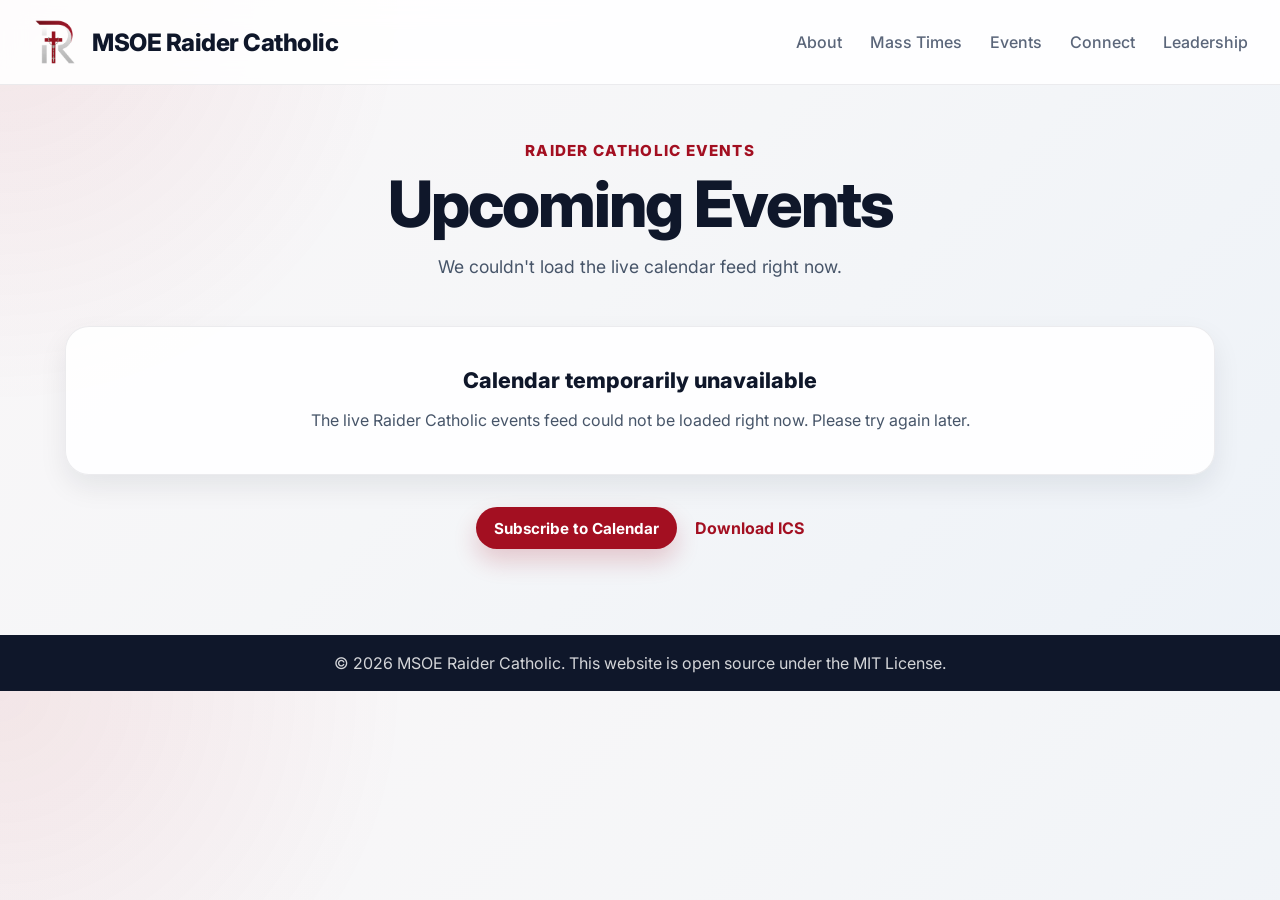
==== calendar.html @ ee0bc398 "Baseline before Holy Week update (2026-03-29)" ====
<!DOCTYPE html>
<html lang="en">
<head>
  <meta charset="UTF-8" />
  <meta name="viewport" content="width=device-width, initial-scale=1.0" />
  <title>Upcoming Events | MSOE Raider Catholic</title>
  <link rel="icon" type="image/png" sizes="32x32" href="assets/favicon-32.png">
  <link rel="icon" type="image/png" sizes="48x48" href="assets/favicon-48.png">
  <link rel="apple-touch-icon" sizes="180x180" href="assets/apple-touch-icon.png">
  <meta property="og:title" content="Upcoming Events | MSOE Raider Catholic">
  <meta property="og:description" content="See upcoming Raider Catholic events, meetings, and opportunities to get involved.">
  <meta property="og:type" content="website">
  <meta property="og:url" content="https://raidercatholic.com/calendar.html">
  <meta property="og:image" content="https://raidercatholic.com/assets/social-preview.png">
  <meta property="og:image:width" content="1200">
  <meta property="og:image:height" content="630">
  <link rel="preconnect" href="https://fonts.googleapis.com" />
  <link rel="preconnect" href="https://fonts.gstatic.com" crossorigin />
  <link
    href="https://fonts.googleapis.com/css2?family=Inter:wght@400;500;600;700;800&display=swap"
    rel="stylesheet"
  />
  <link rel="stylesheet" href="style.css?v=3" />
</head>
<body>
  <header class="site-header reveal">
    <div class="container nav-container">
      <a href="index.html" class="brand">
        <img src="assets/logo.png" alt="MSOE Raider Catholic logo" class="brand-logo" />
        <span class="brand-text">MSOE Raider Catholic</span>
      </a>

      <button
        class="menu-toggle"
        id="menuToggle"
        aria-label="Toggle navigation"
        aria-controls="siteNav"
        aria-expanded="false"
      >
        <span></span>
        <span></span>
        <span></span>
      </button>

      <nav class="site-nav" id="siteNav">
        <a href="index.html#about">About</a>
        <a href="index.html#mass-times">Mass Times</a>
        <a href="calendar.html">Events</a>
        <a href="index.html#connect">Connect</a>
        <a href="index.html#leadership">Leadership</a>
      </nav>
    </div>
  </header>

  <main>
    <section class="section calendar-top-section reveal">
      <div class="container">
        <div class="section-heading reveal">
          <p class="section-label">Raider Catholic Events</p>
          <h1 class="calendar-page-title">Upcoming Events</h1>
          <p class="section-subtitle" id="calendarStatus">
            Loading upcoming events...
          </p>
        </div>

        <div class="events-grid" id="eventsList"></div>

        <div class="calendar-actions reveal reveal-delay-1">
          <a
            class="button button-primary button-small"
            id="subscribeCalendarButton"
            href="webcal://outlook.office365.com/owa/calendar/3f27e5fcd8c54156a67a04e6c92a556d@msoe.edu/39fd891e541a4016a9fecf8ed36628826223923538709763827/calendar.ics"
          >
            Subscribe to Calendar
          </a>
          <a
            class="calendar-text-link"
            href="https://outlook.office365.com/owa/calendar/3f27e5fcd8c54156a67a04e6c92a556d@msoe.edu/39fd891e541a4016a9fecf8ed36628826223923538709763827/calendar.ics"
            target="_blank"
            rel="noopener noreferrer"
          >
            Download ICS
          </a>
        </div>
      </div>
    </section>
  </main>

  <footer class="site-footer reveal">
    <div class="container footer-content">
      <p>&copy; 2026 MSOE Raider Catholic. This website is open source under the MIT License.</p>
    </div>
  </footer>

  <script src="script.js?v=3"></script>
</body>
</html>
---- style.css ----
:root {
  --raider-red: #a30f21;
  --raider-red-dark: #7f0c1a;
  --raider-silver: #b9b9b9;
  --raider-silver-dark: #8f8f8f;
  --navy: #0f172a;
  --navy-soft: #475569;
  --bg-main: #f7f5f6;
  --bg-alt: #eef2f7;
  --white: #ffffff;
  --border: rgba(15, 23, 42, 0.08);
  --shadow: 0 18px 45px rgba(15, 23, 42, 0.12);
  --shadow-soft: 0 12px 28px rgba(15, 23, 42, 0.08);
  --radius-lg: 24px;
  --radius-md: 18px;
  --radius-sm: 12px;
  --max-width: 1150px;
  --header-height: 84px;
}

* {
  box-sizing: border-box;
}

html {
  scroll-behavior: smooth;
}

body {
  margin: 0;
  font-family: "Inter", Arial, Helvetica, sans-serif;
  color: var(--navy);
  background:
    radial-gradient(circle at top left, rgba(163, 15, 33, 0.08), transparent 28%),
    linear-gradient(135deg, #faf7f8 0%, #f5f6f8 45%, #edf2f8 100%);
}

img {
  display: block;
  max-width: 100%;
}

a {
  color: inherit;
  text-decoration: none;
}

button {
  font: inherit;
}

.container {
  width: min(92%, var(--max-width));
  margin: 0 auto;
}

.site-header {
  position: sticky;
  top: 0;
  z-index: 1000;
  background: rgba(255, 255, 255, 0.88);
  backdrop-filter: blur(12px);
  border-bottom: 1px solid var(--border);
}

.nav-container {
  width: 100%;
  max-width: none;
  min-height: var(--header-height);
  display: flex;
  align-items: center;
  justify-content: space-between;
  gap: 20px;
  padding: 0 32px;
  margin: 0;
}

.brand {
  display: flex;
  align-items: center;
  gap: 14px;
  flex-shrink: 0;
}

.brand-logo {
  width: 46px;
  height: 46px;
  object-fit: contain;
}

.brand-text {
  font-size: 1.5rem;
  font-weight: 800;
  letter-spacing: -0.02em;
  white-space: nowrap;
}

.site-nav {
  display: flex;
  align-items: center;
  gap: 28px;
  margin-left: auto;
}

.site-nav a {
  font-weight: 500;
  color: #5b667a;
  transition: color 0.22s ease;
}

.site-nav a:hover {
  color: var(--raider-red);
}

.menu-toggle {
  display: none;
  background: transparent;
  border: none;
  cursor: pointer;
  padding: 0;
  flex-direction: column;
  gap: 5px;
}

.menu-toggle span {
  width: 28px;
  height: 3px;
  background: var(--navy);
  border-radius: 999px;
}

.hero {
  position: relative;
  min-height: calc(100vh - var(--header-height));
  display: flex;
  align-items: center;
  justify-content: center;
  overflow: hidden;
}

.hero-overlay {
  position: absolute;
  inset: 0;
  background:
    radial-gradient(circle at 20% 30%, rgba(163, 15, 33, 0.12), transparent 22%),
    radial-gradient(circle at 80% 20%, rgba(185, 185, 185, 0.18), transparent 24%),
    linear-gradient(180deg, rgba(255, 255, 255, 0.2), rgba(255, 255, 255, 0));
  pointer-events: none;
  z-index: 1;
}

.hero-content {
  position: relative;
  text-align: center;
  padding: 120px 0 90px;
  z-index: 2;
}

.eyebrow {
  display: inline-block;
  margin: 0 0 18px;
  padding: 8px 14px;
  border-radius: 999px;
  background: rgba(163, 15, 33, 0.1);
  color: var(--raider-red);
  font-size: 0.95rem;
  font-weight: 700;
  letter-spacing: 0.04em;
  text-transform: uppercase;
}

.hero h1 {
  margin: 0;
  font-size: clamp(3rem, 7vw, 5.8rem);
  font-weight: 800;
  letter-spacing: -0.04em;
  line-height: 0.95;
}

.hero-subtitle {
  width: min(700px, 92%);
  margin: 22px auto 34px;
  font-size: clamp(1.1rem, 2vw, 1.45rem);
  line-height: 1.7;
  color: var(--navy-soft);
}

.hero-actions {
  display: flex;
  justify-content: center;
  gap: 16px;
  flex-wrap: wrap;
}

.button {
  display: inline-flex;
  align-items: center;
  justify-content: center;
  min-height: 52px;
  padding: 0 24px;
  border-radius: 999px;
  font-weight: 700;
  transition:
    transform 0.22s ease,
    background 0.22s ease,
    color 0.22s ease,
    box-shadow 0.22s ease,
    border-color 0.22s ease;
}

.button:hover {
  transform: translateY(-3px);
}

.button:active {
  transform: translateY(-1px);
}

.button-primary {
  background: var(--raider-red);
  color: var(--white);
  box-shadow: 0 12px 24px rgba(163, 15, 33, 0.2);
}

.button-primary:hover {
  background: var(--raider-red-dark);
  box-shadow: 0 18px 30px rgba(163, 15, 33, 0.24);
}

.button-secondary {
  background: rgba(255, 255, 255, 0.85);
  color: var(--navy);
  border: 1px solid rgba(15, 23, 42, 0.08);
}

.button-secondary:hover {
  background: var(--white);
  box-shadow: 0 14px 24px rgba(15, 23, 42, 0.1);
}

.button-inline {
  margin-top: 12px;
}

.scroll-indicator {
  margin-top: 32px;
  border: none;
  background: transparent;
  font-size: 2.8rem;
  color: var(--raider-red);
  cursor: pointer;
  animation: scrollCue 2.2s ease-in-out infinite;
  transition: color 0.22s ease, transform 0.22s ease;
}

.scroll-indicator:hover {
  color: var(--raider-red-dark);
}

.section {
  padding: 95px 0;
}

.section-heading {
  text-align: center;
  margin-bottom: 44px;
}

.section-label {
  margin: 0 0 12px;
  font-size: 0.95rem;
  font-weight: 800;
  letter-spacing: 0.08em;
  text-transform: uppercase;
  color: var(--raider-red);
}

.section-heading h2 {
  margin: 0;
  font-size: clamp(2rem, 4vw, 3.3rem);
  font-weight: 800;
  letter-spacing: -0.03em;
}

.section-subtitle {
  width: min(720px, 95%);
  margin: 16px auto 0;
  color: var(--navy-soft);
  font-size: 1.1rem;
  line-height: 1.7;
}

.about-grid {
  display: grid;
  grid-template-columns: repeat(3, minmax(0, 1fr));
  gap: 24px;
}

.info-card,
.leader-card,
.mass-card,
.contact-card,
.event-card {
  background: rgba(255, 255, 255, 0.88);
  border: 1px solid var(--border);
  border-radius: var(--radius-lg);
  box-shadow: var(--shadow-soft);
}

.info-card,
.leader-card {
  padding: 28px;
}

.info-card h3,
.leader-card h3,
.mass-card h3,
.contact-card h3,
.event-card h3 {
  margin: 0 0 14px;
  font-size: 1.35rem;
  font-weight: 800;
}

.info-card p,
.leader-card p,
.mass-card p,
.contact-card p,
.event-card p {
  margin: 0;
  color: var(--navy-soft);
  line-height: 1.7;
}

.mass-section {
  background: linear-gradient(180deg, rgba(255, 255, 255, 0.2), rgba(185, 185, 185, 0.08));
}

.mass-grid {
  display: grid;
  grid-template-columns: repeat(6, 1fr);
  gap: 24px;
}

.mass-card {
  padding: 30px;
}

.mass-card:nth-child(1),
.mass-card:nth-child(2),
.mass-card:nth-child(3) {
  grid-column: span 2;
}

.mass-card:nth-child(4) {
  grid-column: 2 / span 2;
}

.mass-card:nth-child(5) {
  grid-column: 4 / span 2;
}

.featured-mass-card {
  border: 1px solid rgba(163, 15, 33, 0.14);
  box-shadow: 0 20px 40px rgba(163, 15, 33, 0.08);
}

.mass-badge {
  display: inline-block;
  margin-bottom: 16px;
  padding: 8px 12px;
  border-radius: 999px;
  background: rgba(163, 15, 33, 0.1);
  color: var(--raider-red);
  font-size: 0.9rem;
  font-weight: 700;
}

.mass-location {
  display: flex;
  flex-wrap: wrap;
  align-items: center;
  gap: 10px 12px;
  margin: 0 0 18px;
}

.mass-location-subgroup {
  margin-top: -2px;
}

.mass-location-row {
  display: flex;
  align-items: center;
  gap: 8px;
  min-width: 0;
}

.mass-location-icon {
  flex-shrink: 0;
  font-size: 0.95rem;
}

.mass-address {
  color: var(--navy-soft);
  font-size: 0.98rem;
  line-height: 1.5;
}

.map-chip {
  display: inline-flex;
  align-items: center;
  justify-content: center;
  min-height: 34px;
  padding: 0 14px;
  border-radius: 999px;
  background: rgba(163, 15, 33, 0.08);
  color: var(--raider-red);
  font-size: 0.92rem;
  font-weight: 700;
  transition: background 0.22s ease, color 0.22s ease, transform 0.22s ease;
}

.map-chip:hover {
  background: rgba(163, 15, 33, 0.14);
  color: var(--raider-red-dark);
  transform: translateX(3px);
}

.mass-card h4 {
  margin: 18px 0 10px;
  font-size: 1rem;
  color: var(--navy);
}

.mass-list {
  margin: 0 0 20px;
  padding-left: 18px;
  color: var(--navy-soft);
  line-height: 1.9;
}

.card-grid {
  display: grid;
  grid-template-columns: repeat(2, minmax(0, 1fr));
  gap: 24px;
  margin-bottom: 30px;
}

.social-card {
  min-height: 220px;
  border-radius: var(--radius-lg);
  padding: 30px;
  display: flex;
  gap: 18px;
  color: var(--white);
  box-shadow: var(--shadow);
  transition: transform 0.22s ease, box-shadow 0.22s ease;
}

.social-card:hover {
  transform: translateY(-4px);
  box-shadow: 0 24px 44px rgba(15, 23, 42, 0.18);
}

.instagram-card {
  background: linear-gradient(135deg, #9f4cf2 0%, #cf49bc 48%, #ef4b7f 100%);
}

.discord-card {
  background: linear-gradient(135deg, #4a43f0 0%, #4268ff 100%);
}

.card-icon {
  width: 62px;
  height: 62px;
  flex-shrink: 0;
  display: grid;
  place-items: center;
  font-size: 1.7rem;
  border-radius: 50%;
  background: rgba(255, 255, 255, 0.18);
}

.card-text h3 {
  margin: 2px 0 6px;
  font-size: 1.8rem;
  font-weight: 800;
}

.card-handle {
  margin: 0 0 18px;
  color: rgba(255, 255, 255, 0.88);
}

.card-text p:last-child {
  margin: 0;
  line-height: 1.7;
}

.contact-card {
  text-align: center;
  padding: 34px 28px;
}

.contact-icon {
  font-size: 2rem;
  color: var(--raider-red);
  margin-bottom: 10px;
}

.leadership-grid {
  display: grid;
  grid-template-columns: repeat(6, 1fr);
  gap: 24px;
}

.leader-card {
  text-align: center;
}

.leader-card:nth-child(1),
.leader-card:nth-child(2),
.leader-card:nth-child(3) {
  grid-column: span 2;
}

.leader-card:nth-child(4) {
  grid-column: 2 / span 2;
}

.leader-card:nth-child(5) {
  grid-column: 4 / span 2;
}

/* Calendar page */
.calendar-top-section {
  padding-top: 56px;
  padding-bottom: 86px;
}

.calendar-page-title {
  margin: 0;
  font-size: clamp(2.4rem, 5vw, 4rem);
  font-weight: 800;
  letter-spacing: -0.03em;
  line-height: 1;
}

.events-grid {
  display: grid;
  gap: 24px;
  grid-template-columns: repeat(2, minmax(0, 1fr));
}

.event-card {
  padding: 28px;
}

.event-card-meta {
  display: grid;
  gap: 10px;
  margin-bottom: 16px;
}

.event-meta-row {
  display: flex;
  align-items: flex-start;
  gap: 10px;
  color: var(--navy-soft);
  font-size: 0.98rem;
  line-height: 1.6;
}

.event-meta-icon {
  flex-shrink: 0;
}

.event-description {
  margin-top: 14px;
  color: var(--navy-soft);
  white-space: pre-line;
}

.calendar-actions {
  display: flex;
  align-items: center;
  justify-content: center;
  gap: 18px;
  margin-top: 32px;
  flex-wrap: wrap;
}

.button-small {
  min-height: 42px;
  padding: 0 18px;
  font-size: 0.95rem;
}

.calendar-text-link {
  font-weight: 700;
  color: var(--raider-red);
  transition: color 0.22s ease, transform 0.22s ease;
}

.calendar-text-link:hover {
  color: var(--raider-red-dark);
  transform: translateX(3px);
}

.calendar-empty {
  grid-column: 1 / -1;
  text-align: center;
  padding: 40px 24px;
}

.site-footer {
  margin-top: 0;
  width: 100%;
}

.footer-content {
  width: 100%;
  max-width: none;
  background: var(--navy);
  text-align: center;
  color: rgba(255, 255, 255, 0.82);
  padding: 18px 16px;
  margin: 0;
}

.footer-content p {
  margin: 0;
}

/* Animations */
.reveal {
  opacity: 0;
  transform: translateY(24px);
  transition:
    opacity 0.65s ease,
    transform 0.65s ease;
  will-change: opacity, transform;
}

.reveal.is-visible {
  opacity: 1;
  transform: translateY(0);
}

.reveal-delay-1 {
  transition-delay: 0.06s;
}

.reveal-delay-2 {
  transition-delay: 0.12s;
}

.reveal-delay-3 {
  transition-delay: 0.18s;
}

@keyframes scrollCue {
  0%, 100% {
    transform: translateY(0);
    opacity: 0.75;
  }
  50% {
    transform: translateY(10px);
    opacity: 1;
  }
}

@media (prefers-reduced-motion: reduce) {
  html {
    scroll-behavior: auto;
  }

  .reveal,
  .reveal.is-visible,
  .social-card,
  .button,
  .scroll-indicator,
  .site-nav,
  .map-chip,
  .calendar-text-link {
    transition: none !important;
    transform: none !important;
    opacity: 1 !important;
    animation: none !important;
  }
}

@media (max-width: 1100px) {
  .mass-grid {
    grid-template-columns: repeat(2, minmax(0, 1fr));
  }

  .mass-card:nth-child(1),
  .mass-card:nth-child(2),
  .mass-card:nth-child(3),
  .mass-card:nth-child(4),
  .mass-card:nth-child(5) {
    grid-column: auto;
  }

  .mass-card:last-child {
    grid-column: 1 / -1;
    max-width: 420px;
    justify-self: center;
  }

  .leadership-grid {
    grid-template-columns: repeat(2, minmax(0, 1fr));
  }

  .leader-card:nth-child(1),
  .leader-card:nth-child(2),
  .leader-card:nth-child(3),
  .leader-card:nth-child(4),
  .leader-card:nth-child(5) {
    grid-column: auto;
  }

  .leader-card:last-child {
    grid-column: 1 / -1;
    max-width: 420px;
    justify-self: center;
  }
}

@media (max-width: 980px) {
  .about-grid,
  .card-grid,
  .events-grid {
    grid-template-columns: 1fr;
  }

  .brand-text {
    font-size: 1.2rem;
  }

  .nav-container {
    padding: 0 24px;
  }
}

@media (max-width: 760px) {
  .menu-toggle {
    display: flex;
  }

  .nav-container {
    padding: 0 20px;
  }

  .site-nav {
    position: absolute;
    top: var(--header-height);
    right: 20px;
    width: min(260px, 92vw);
    background: rgba(255, 255, 255, 0.97);
    border: 1px solid var(--border);
    border-radius: 18px;
    box-shadow: var(--shadow-soft);
    padding: 16px;
    flex-direction: column;
    align-items: flex-start;
    gap: 14px;
    opacity: 0;
    pointer-events: none;
    transform: translateY(-14px);
    transition: opacity 0.24s ease, transform 0.24s ease;
    margin-left: 0;
  }

  .site-nav.open {
    opacity: 1;
    pointer-events: auto;
    transform: translateY(0);
  }

  .hero-content {
    padding: 100px 0 70px;
  }

  .brand-text {
    max-width: 210px;
    line-height: 1.2;
    white-space: normal;
  }

  .mass-grid,
  .leadership-grid {
    grid-template-columns: 1fr;
  }

  .mass-card:nth-child(1),
  .mass-card:nth-child(2),
  .mass-card:nth-child(3),
  .mass-card:nth-child(4),
  .mass-card:nth-child(5) {
    grid-column: auto;
  }

  .mass-card:last-child {
    grid-column: auto;
    max-width: none;
    justify-self: stretch;
  }

  .leader-card:last-child {
    grid-column: auto;
    max-width: none;
    justify-self: stretch;
  }
}

@media (max-width: 560px) {
  :root {
    --header-height: 76px;
  }

  .nav-container {
    padding: 0 16px;
  }

  .brand-logo {
    width: 40px;
    height: 40px;
  }

  .hero h1 {
    line-height: 1.02;
  }

  .hero-actions {
    flex-direction: column;
    align-items: stretch;
  }

  .button {
    width: 100%;
  }

  .social-card {
    flex-direction: column;
    min-height: auto;
  }

  .mass-location {
    flex-direction: column;
    align-items: flex-start;
  }

  .section {
    padding: 76px 0;
  }

  .info-card,
  .leader-card,
  .mass-card,
  .contact-card,
  .event-card {
    padding: 24px;
  }

  .calendar-actions {
    flex-direction: column;
    align-items: stretch;
  }

  .calendar-text-link {
    text-align: center;
  }
}
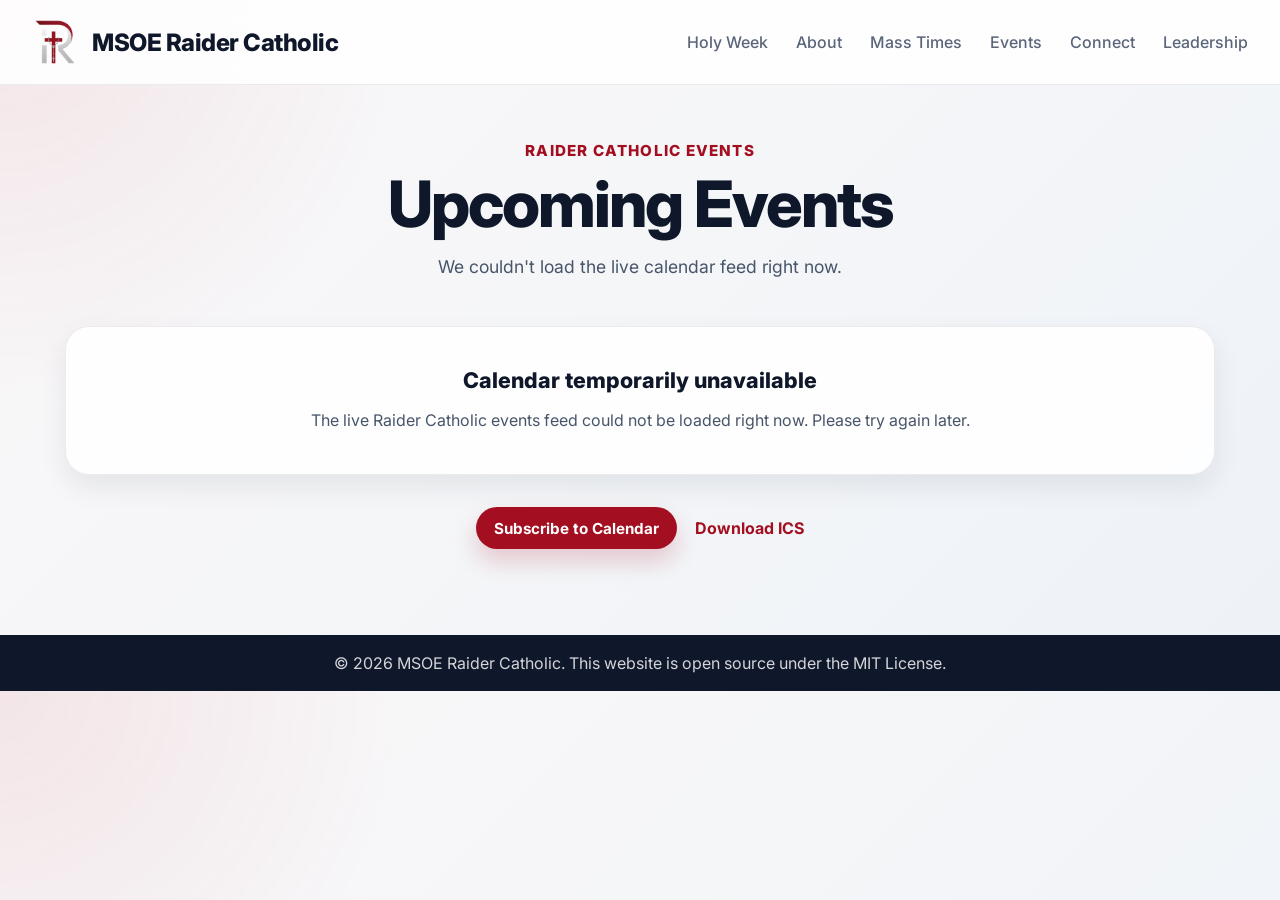
==== commit 2fb961c9: "Add Holy Week 2026 homepage theme and schedule" ====
--- a/calendar.html
+++ b/calendar.html
@@ -43,6 +43,7 @@
       </button>
 
       <nav class="site-nav" id="siteNav">
+        <a href="index.html#holy-week-schedule">Holy Week</a>
         <a href="index.html#about">About</a>
         <a href="index.html#mass-times">Mass Times</a>
         <a href="calendar.html">Events</a>
--- a/style.css
+++ b/style.css
@@ -35,6 +35,12 @@
     linear-gradient(135deg, #faf7f8 0%, #f5f6f8 45%, #edf2f8 100%);
 }
 
+body.holy-week-home {
+  background:
+    radial-gradient(circle at top left, rgba(120, 24, 34, 0.16), transparent 24%),
+    linear-gradient(180deg, #f7ede0 0%, #f8f4ee 28%, #f7f5f6 58%, #eef2f7 100%);
+}
+
 img {
   display: block;
   max-width: 100%;
@@ -61,6 +67,11 @@
   background: rgba(255, 255, 255, 0.88);
   backdrop-filter: blur(12px);
   border-bottom: 1px solid var(--border);
+}
+
+.holy-week-home .site-header {
+  background: rgba(251, 246, 240, 0.9);
+  border-bottom: 1px solid rgba(84, 44, 31, 0.12);
 }
 
 .nav-container {
@@ -138,6 +149,14 @@
   overflow: hidden;
 }
 
+.holy-week-home .hero {
+  color: #fff7ef;
+  background:
+    radial-gradient(circle at 16% 22%, rgba(255, 217, 144, 0.22), transparent 18%),
+    radial-gradient(circle at 82% 18%, rgba(255, 194, 92, 0.16), transparent 18%),
+    linear-gradient(135deg, #180d12 0%, #43131b 34%, #7a1f24 70%, #9f5c1d 100%);
+}
+
 .hero-overlay {
   position: absolute;
   inset: 0;
@@ -149,11 +168,29 @@
   z-index: 1;
 }
 
+.holy-week-home .hero-overlay {
+  background:
+    linear-gradient(90deg, rgba(15, 8, 8, 0.58), rgba(15, 8, 8, 0.18)),
+    linear-gradient(180deg, rgba(255, 255, 255, 0.04), rgba(0, 0, 0, 0.24));
+}
+
 .hero-content {
   position: relative;
   text-align: center;
   padding: 120px 0 90px;
   z-index: 2;
+}
+
+.holy-week-hero-layout {
+  display: grid;
+  grid-template-columns: minmax(0, 1.2fr) minmax(320px, 0.8fr);
+  align-items: center;
+  gap: 42px;
+}
+
+.holy-week-hero-copy {
+  max-width: 660px;
+  text-align: left;
 }
 
 .eyebrow {
@@ -169,6 +206,12 @@
   text-transform: uppercase;
 }
 
+.holy-week-home .eyebrow {
+  background: rgba(255, 223, 166, 0.12);
+  color: #ffd790;
+  border: 1px solid rgba(255, 223, 166, 0.18);
+}
+
 .hero h1 {
   margin: 0;
   font-size: clamp(3rem, 7vw, 5.8rem);
@@ -177,6 +220,11 @@
   line-height: 0.95;
 }
 
+.holy-week-home .hero h1 {
+  max-width: 10ch;
+  font-size: clamp(3.2rem, 7vw, 6.1rem);
+}
+
 .hero-subtitle {
   width: min(700px, 92%);
   margin: 22px auto 34px;
@@ -185,11 +233,51 @@
   color: var(--navy-soft);
 }
 
+.holy-week-home .hero-subtitle {
+  width: min(680px, 100%);
+  margin: 22px 0 28px;
+  color: rgba(255, 245, 234, 0.86);
+}
+
+.hero-meta {
+  display: flex;
+  flex-wrap: wrap;
+  gap: 10px 18px;
+  margin-bottom: 30px;
+}
+
+.hero-meta-chip {
+  display: inline-flex;
+  align-items: center;
+  gap: 18px;
+  color: rgba(255, 245, 234, 0.82);
+  font-size: 0.85rem;
+  font-weight: 700;
+  letter-spacing: 0.1em;
+  text-transform: uppercase;
+}
+
+.hero-meta-chip::after {
+  content: "";
+  width: 5px;
+  height: 5px;
+  border-radius: 50%;
+  background: rgba(255, 223, 166, 0.46);
+}
+
+.hero-meta-chip:last-child::after {
+  display: none;
+}
+
 .hero-actions {
   display: flex;
   justify-content: center;
   gap: 16px;
   flex-wrap: wrap;
+}
+
+.holy-week-hero-copy .hero-actions {
+  justify-content: flex-start;
 }
 
 .button {
@@ -222,9 +310,20 @@
   box-shadow: 0 12px 24px rgba(163, 15, 33, 0.2);
 }
 
+.holy-week-home .button-primary {
+  background: linear-gradient(135deg, #f4c86a 0%, #ffd889 100%);
+  color: #26150f;
+  box-shadow: 0 16px 34px rgba(0, 0, 0, 0.22);
+}
+
 .button-primary:hover {
   background: var(--raider-red-dark);
   box-shadow: 0 18px 30px rgba(163, 15, 33, 0.24);
+}
+
+.holy-week-home .button-primary:hover {
+  background: linear-gradient(135deg, #f8d589 0%, #ffe3a8 100%);
+  box-shadow: 0 18px 30px rgba(0, 0, 0, 0.24);
 }
 
 .button-secondary {
@@ -233,9 +332,20 @@
   border: 1px solid rgba(15, 23, 42, 0.08);
 }
 
+.holy-week-home .button-secondary {
+  background: rgba(255, 249, 242, 0.08);
+  color: #fff7ef;
+  border-color: rgba(255, 244, 228, 0.18);
+}
+
 .button-secondary:hover {
   background: var(--white);
   box-shadow: 0 14px 24px rgba(15, 23, 42, 0.1);
+}
+
+.holy-week-home .button-secondary:hover {
+  background: rgba(255, 249, 242, 0.16);
+  box-shadow: 0 14px 24px rgba(0, 0, 0, 0.18);
 }
 
 .button-inline {
@@ -253,12 +363,30 @@
   transition: color 0.22s ease, transform 0.22s ease;
 }
 
+.holy-week-home .scroll-indicator {
+  justify-self: start;
+  margin-top: 8px;
+  color: #ffd790;
+}
+
 .scroll-indicator:hover {
   color: var(--raider-red-dark);
 }
 
+.holy-week-home .scroll-indicator:hover {
+  color: #ffe4af;
+}
+
 .section {
   padding: 95px 0;
+}
+
+#holy-week-schedule,
+#about,
+#mass-times,
+#connect,
+#leadership {
+  scroll-margin-top: calc(var(--header-height) + 24px);
 }
 
 .section-heading {
@@ -288,6 +416,243 @@
   color: var(--navy-soft);
   font-size: 1.1rem;
   line-height: 1.7;
+}
+
+.holy-week-hero-panel {
+  padding: 32px;
+  border-radius: 32px;
+  background: linear-gradient(180deg, rgba(255, 250, 244, 0.14), rgba(255, 250, 244, 0.05));
+  border: 1px solid rgba(255, 232, 190, 0.18);
+  box-shadow: 0 28px 60px rgba(0, 0, 0, 0.24);
+  backdrop-filter: blur(16px);
+  text-align: left;
+}
+
+.holy-week-panel-label,
+.holy-week-intro-label {
+  margin: 0 0 10px;
+  font-size: 0.82rem;
+  font-weight: 800;
+  letter-spacing: 0.12em;
+  text-transform: uppercase;
+}
+
+.holy-week-panel-label {
+  color: #ffd790;
+}
+
+.holy-week-hero-panel h2 {
+  margin: 0 0 18px;
+  font-size: 1.8rem;
+  font-weight: 800;
+}
+
+.holy-week-hero-list {
+  list-style: none;
+  margin: 0;
+  padding: 0;
+}
+
+.holy-week-hero-list li {
+  display: flex;
+  justify-content: space-between;
+  gap: 20px;
+  padding: 12px 0;
+}
+
+.holy-week-hero-list li + li {
+  border-top: 1px solid rgba(255, 235, 198, 0.14);
+}
+
+.holy-week-hero-list span {
+  color: rgba(255, 245, 234, 0.76);
+  font-weight: 700;
+}
+
+.holy-week-hero-list strong {
+  max-width: 260px;
+  color: #fffdf9;
+  text-align: right;
+}
+
+.holy-week-panel-note {
+  margin: 18px 0 0;
+  color: rgba(255, 241, 223, 0.88);
+  line-height: 1.7;
+}
+
+.holy-week-section {
+  background: linear-gradient(180deg, rgba(248, 235, 218, 0.84), rgba(255, 255, 255, 0.96));
+}
+
+.holy-week-layout {
+  display: grid;
+  grid-template-columns: minmax(0, 320px) minmax(0, 1fr);
+  gap: 24px;
+  align-items: start;
+}
+
+.holy-week-intro-card {
+  position: sticky;
+  top: calc(var(--header-height) + 24px);
+  padding: 28px;
+  border-radius: var(--radius-lg);
+  background: linear-gradient(180deg, #42131b 0%, #6e1f28 100%);
+  box-shadow: var(--shadow);
+  color: #fff7ef;
+}
+
+.holy-week-intro-label {
+  color: #f4c86a;
+}
+
+.holy-week-intro-card h3 {
+  margin: 0 0 14px;
+  font-size: 1.7rem;
+}
+
+.holy-week-intro-card p {
+  margin: 0;
+  color: rgba(255, 242, 227, 0.84);
+  line-height: 1.7;
+}
+
+.holy-week-note-list {
+  margin: 18px 0 0;
+  padding-left: 18px;
+  color: rgba(255, 242, 227, 0.9);
+  line-height: 1.9;
+}
+
+.holy-week-day-grid {
+  display: grid;
+  grid-template-columns: repeat(2, minmax(0, 1fr));
+  gap: 24px;
+}
+
+.holy-week-day-card {
+  padding: 28px;
+  border-radius: 28px;
+  background: rgba(255, 255, 255, 0.92);
+  border: 1px solid rgba(84, 44, 31, 0.1);
+  box-shadow: var(--shadow-soft);
+}
+
+.holy-week-day-card-wide {
+  grid-column: 1 / -1;
+}
+
+.holy-week-triduum {
+  background: linear-gradient(180deg, rgba(95, 23, 31, 0.98), rgba(50, 13, 18, 0.98));
+  border-color: rgba(255, 223, 173, 0.16);
+  box-shadow: 0 24px 56px rgba(70, 15, 19, 0.3);
+  color: #fff7ef;
+}
+
+.holy-week-easter {
+  background: linear-gradient(135deg, rgba(255, 248, 231, 0.98), rgba(255, 235, 188, 0.94));
+  border-color: rgba(181, 134, 41, 0.22);
+}
+
+.holy-week-day-top {
+  display: flex;
+  justify-content: space-between;
+  align-items: flex-start;
+  gap: 12px;
+  margin-bottom: 16px;
+}
+
+.holy-week-day-date {
+  margin: 0;
+  color: var(--raider-red);
+  font-size: 0.82rem;
+  font-weight: 800;
+  letter-spacing: 0.12em;
+  text-transform: uppercase;
+}
+
+.holy-week-triduum .holy-week-day-date {
+  color: #ffd790;
+}
+
+.holy-week-day-tag {
+  display: inline-flex;
+  align-items: center;
+  min-height: 34px;
+  padding: 0 12px;
+  border-radius: 999px;
+  background: rgba(163, 15, 33, 0.08);
+  color: var(--raider-red);
+  font-size: 0.86rem;
+  font-weight: 700;
+}
+
+.holy-week-triduum .holy-week-day-tag {
+  background: rgba(255, 223, 173, 0.12);
+  color: #fff1d6;
+}
+
+.holy-week-easter .holy-week-day-tag {
+  background: rgba(181, 134, 41, 0.12);
+  color: #8b5d12;
+}
+
+.holy-week-day-card h3 {
+  margin: 0 0 20px;
+  font-size: 1.65rem;
+  font-weight: 800;
+}
+
+.holy-week-entry + .holy-week-entry {
+  margin-top: 18px;
+  padding-top: 18px;
+  border-top: 1px solid rgba(15, 23, 42, 0.08);
+}
+
+.holy-week-triduum .holy-week-entry + .holy-week-entry {
+  border-top-color: rgba(255, 239, 220, 0.16);
+}
+
+.holy-week-entry h4 {
+  margin: 0 0 10px;
+  font-size: 1rem;
+  color: var(--navy);
+}
+
+.holy-week-triduum .holy-week-entry h4 {
+  color: #fff8f0;
+}
+
+.holy-week-service-list {
+  list-style: none;
+  margin: 0;
+  padding: 0;
+  display: grid;
+  gap: 10px;
+}
+
+.holy-week-service-list li {
+  display: flex;
+  justify-content: space-between;
+  gap: 16px;
+  align-items: baseline;
+}
+
+.holy-week-service-list span {
+  color: var(--navy-soft);
+}
+
+.holy-week-service-list strong {
+  color: var(--navy);
+  text-align: right;
+}
+
+.holy-week-triduum .holy-week-service-list span {
+  color: rgba(255, 242, 227, 0.84);
+}
+
+.holy-week-triduum .holy-week-service-list strong {
+  color: #fffdf9;
 }
 
 .about-grid {
@@ -729,10 +1094,44 @@
 }
 
 @media (max-width: 980px) {
+  .holy-week-hero-layout,
+  .holy-week-layout,
+  .holy-week-day-grid,
   .about-grid,
   .card-grid,
   .events-grid {
     grid-template-columns: 1fr;
+  }
+
+  .holy-week-hero-copy,
+  .holy-week-hero-panel {
+    text-align: center;
+  }
+
+  .holy-week-home .hero h1 {
+    max-width: none;
+  }
+
+  .holy-week-home .hero-subtitle {
+    margin-left: auto;
+    margin-right: auto;
+  }
+
+  .hero-meta,
+  .holy-week-hero-copy .hero-actions {
+    justify-content: center;
+  }
+
+  .holy-week-home .scroll-indicator {
+    justify-self: center;
+  }
+
+  .holy-week-intro-card {
+    position: static;
+  }
+
+  .holy-week-day-card-wide {
+    grid-column: auto;
   }
 
   .brand-text {
@@ -783,6 +1182,10 @@
     padding: 100px 0 70px;
   }
 
+  .holy-week-hero-layout {
+    gap: 28px;
+  }
+
   .brand-text {
     max-width: 210px;
     line-height: 1.2;
@@ -838,8 +1241,40 @@
     align-items: stretch;
   }
 
+  .hero-meta {
+    justify-content: center;
+    gap: 8px 14px;
+  }
+
+  .hero-meta-chip {
+    gap: 14px;
+  }
+
   .button {
     width: 100%;
+  }
+
+  .holy-week-hero-panel,
+  .holy-week-intro-card,
+  .holy-week-day-card {
+    padding: 24px;
+  }
+
+  .holy-week-hero-list li,
+  .holy-week-service-list li {
+    flex-direction: column;
+    align-items: flex-start;
+  }
+
+  .holy-week-hero-list strong,
+  .holy-week-service-list strong {
+    max-width: none;
+    text-align: left;
+  }
+
+  .holy-week-day-top {
+    flex-direction: column;
+    align-items: flex-start;
   }
 
   .social-card {
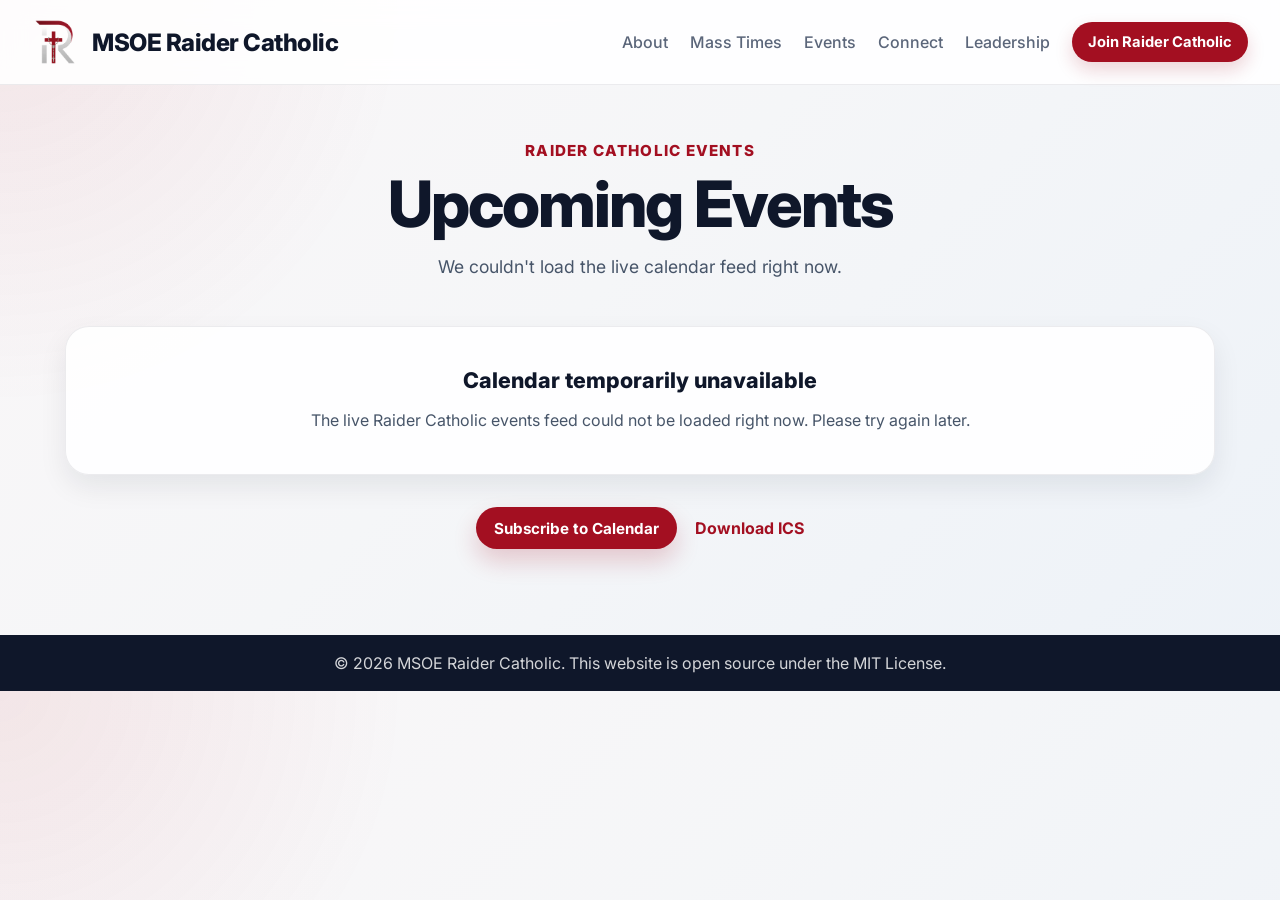
==== commit 2757f929: "Add school year signup invitation" ====
--- a/calendar.html
+++ b/calendar.html
@@ -20,7 +20,7 @@
     href="https://fonts.googleapis.com/css2?family=Inter:wght@400;500;600;700;800&display=swap"
     rel="stylesheet"
   />
-  <link rel="stylesheet" href="style.css?v=3" />
+  <link rel="stylesheet" href="style.css?v=4" />
 </head>
 <body>
   <header class="site-header reveal">
@@ -43,12 +43,19 @@
       </button>
 
       <nav class="site-nav" id="siteNav">
-        <a href="index.html#holy-week-schedule">Holy Week</a>
         <a href="index.html#about">About</a>
         <a href="index.html#mass-times">Mass Times</a>
         <a href="calendar.html">Events</a>
         <a href="index.html#connect">Connect</a>
         <a href="index.html#leadership">Leadership</a>
+        <a
+          class="nav-signup-link"
+          href="https://docs.google.com/forms/d/e/1FAIpQLSfFIb83_XCL5WrTyKHX35n0NBtv4AnkqXI6pswNWS89kE7G2A/viewform?usp=header"
+          target="_blank"
+          rel="noopener noreferrer"
+        >
+          Join Raider Catholic
+        </a>
       </nav>
     </div>
   </header>
@@ -93,6 +100,6 @@
     </div>
   </footer>
 
-  <script src="script.js?v=3"></script>
+  <script src="script.js?v=4"></script>
 </body>
 </html>
--- a/style.css
+++ b/style.css
@@ -35,12 +35,6 @@
     linear-gradient(135deg, #faf7f8 0%, #f5f6f8 45%, #edf2f8 100%);
 }
 
-body.holy-week-home {
-  background:
-    radial-gradient(circle at top left, rgba(120, 24, 34, 0.16), transparent 24%),
-    linear-gradient(180deg, #f7ede0 0%, #f8f4ee 28%, #f7f5f6 58%, #eef2f7 100%);
-}
-
 img {
   display: block;
   max-width: 100%;
@@ -67,11 +61,6 @@
   background: rgba(255, 255, 255, 0.88);
   backdrop-filter: blur(12px);
   border-bottom: 1px solid var(--border);
-}
-
-.holy-week-home .site-header {
-  background: rgba(251, 246, 240, 0.9);
-  border-bottom: 1px solid rgba(84, 44, 31, 0.12);
 }
 
 .nav-container {
@@ -109,7 +98,7 @@
 .site-nav {
   display: flex;
   align-items: center;
-  gap: 28px;
+  gap: 22px;
   margin-left: auto;
 }
 
@@ -121,6 +110,27 @@
 
 .site-nav a:hover {
   color: var(--raider-red);
+}
+
+.site-nav .nav-signup-link {
+  display: inline-flex;
+  align-items: center;
+  min-height: 40px;
+  padding: 0 16px;
+  border-radius: 999px;
+  background: var(--raider-red);
+  color: var(--white);
+  font-size: 0.92rem;
+  font-weight: 700;
+  box-shadow: 0 8px 18px rgba(163, 15, 33, 0.18);
+  transition: background 0.22s ease, transform 0.22s ease, box-shadow 0.22s ease;
+}
+
+.site-nav .nav-signup-link:hover {
+  background: var(--raider-red-dark);
+  color: var(--white);
+  transform: translateY(-2px);
+  box-shadow: 0 12px 22px rgba(163, 15, 33, 0.24);
 }
 
 .menu-toggle {
@@ -149,12 +159,37 @@
   overflow: hidden;
 }
 
-.holy-week-home .hero {
-  color: #fff7ef;
+.welcome-hero {
   background:
-    radial-gradient(circle at 16% 22%, rgba(255, 217, 144, 0.22), transparent 18%),
-    radial-gradient(circle at 82% 18%, rgba(255, 194, 92, 0.16), transparent 18%),
-    linear-gradient(135deg, #180d12 0%, #43131b 34%, #7a1f24 70%, #9f5c1d 100%);
+    linear-gradient(115deg, rgba(255, 255, 255, 0.96) 0%, rgba(252, 247, 248, 0.9) 51%, rgba(237, 228, 232, 0.84) 100%),
+    radial-gradient(circle at 78% 22%, rgba(163, 15, 33, 0.22), transparent 30%);
+}
+
+.welcome-hero::before,
+.welcome-hero::after {
+  content: "";
+  position: absolute;
+  border-radius: 50%;
+  pointer-events: none;
+}
+
+.welcome-hero::before {
+  width: 460px;
+  height: 460px;
+  top: -280px;
+  right: 8%;
+  border: 1px solid rgba(163, 15, 33, 0.14);
+  box-shadow:
+    0 0 0 70px rgba(163, 15, 33, 0.025),
+    0 0 0 140px rgba(163, 15, 33, 0.018);
+}
+
+.welcome-hero::after {
+  width: 180px;
+  height: 180px;
+  left: -110px;
+  bottom: 8%;
+  background: rgba(163, 15, 33, 0.06);
 }
 
 .hero-overlay {
@@ -168,12 +203,6 @@
   z-index: 1;
 }
 
-.holy-week-home .hero-overlay {
-  background:
-    linear-gradient(90deg, rgba(15, 8, 8, 0.58), rgba(15, 8, 8, 0.18)),
-    linear-gradient(180deg, rgba(255, 255, 255, 0.04), rgba(0, 0, 0, 0.24));
-}
-
 .hero-content {
   position: relative;
   text-align: center;
@@ -181,16 +210,164 @@
   z-index: 2;
 }
 
-.holy-week-hero-layout {
+.welcome-hero-layout {
   display: grid;
-  grid-template-columns: minmax(0, 1.2fr) minmax(320px, 0.8fr);
+  grid-template-columns: minmax(0, 1.12fr) minmax(340px, 0.88fr);
   align-items: center;
-  gap: 42px;
-}
-
-.holy-week-hero-copy {
-  max-width: 660px;
+  gap: clamp(42px, 6vw, 84px);
+  padding-top: 72px;
+  padding-bottom: 44px;
   text-align: left;
+}
+
+.welcome-hero-copy {
+  max-width: 680px;
+}
+
+.welcome-hero .eyebrow {
+  position: relative;
+  padding-left: 38px;
+  background: transparent;
+}
+
+.welcome-hero .eyebrow::before {
+  content: "";
+  position: absolute;
+  left: 14px;
+  top: 50%;
+  width: 14px;
+  height: 2px;
+  background: var(--raider-red);
+  transform: translateY(-50%);
+}
+
+.welcome-hero h1 {
+  max-width: 760px;
+  font-size: clamp(3.3rem, 6.7vw, 6rem);
+  line-height: 0.96;
+}
+
+.welcome-hero .hero-subtitle {
+  width: min(650px, 100%);
+  margin: 24px 0 32px;
+}
+
+.welcome-hero .hero-actions {
+  justify-content: flex-start;
+}
+
+.signup-button {
+  gap: 12px;
+  min-height: 58px;
+  padding: 0 28px;
+}
+
+.signup-button span {
+  font-size: 1.3rem;
+  line-height: 1;
+  transition: transform 0.22s ease;
+}
+
+.signup-button:hover span {
+  transform: translateX(4px);
+}
+
+.signup-form-note {
+  margin: 18px 0 0;
+  color: var(--navy-soft);
+  font-size: 0.92rem;
+}
+
+.signup-invitation-card {
+  position: relative;
+  overflow: hidden;
+  padding: clamp(28px, 4vw, 42px);
+  border: 1px solid rgba(255, 255, 255, 0.12);
+  border-radius: 34px 10px 34px 34px;
+  background:
+    radial-gradient(circle at 100% 0%, rgba(255, 255, 255, 0.12), transparent 30%),
+    linear-gradient(145deg, #2a0d14 0%, #78111f 64%, #a30f21 100%);
+  color: var(--white);
+  box-shadow: 0 30px 70px rgba(74, 10, 20, 0.28);
+}
+
+.signup-invitation-card::after {
+  content: "";
+  position: absolute;
+  top: -46px;
+  right: -46px;
+  width: 128px;
+  height: 128px;
+  border: 1px solid rgba(255, 255, 255, 0.18);
+  border-radius: 50%;
+}
+
+.signup-card-kicker {
+  margin: 0 0 12px;
+  color: #f5c4cb;
+  font-size: 0.82rem;
+  font-weight: 800;
+  letter-spacing: 0.12em;
+  text-transform: uppercase;
+}
+
+.signup-invitation-card h2 {
+  margin: 0;
+  max-width: 420px;
+  font-size: clamp(1.9rem, 3vw, 2.7rem);
+  line-height: 1.06;
+  letter-spacing: -0.035em;
+}
+
+.signup-invitation-card > p:not(.signup-card-kicker):not(.signup-card-welcome) {
+  margin: 16px 0 0;
+  color: rgba(255, 255, 255, 0.78);
+  line-height: 1.7;
+}
+
+.signup-benefit-list {
+  display: grid;
+  gap: 0;
+  margin: 28px 0 0;
+  padding: 0;
+  list-style: none;
+}
+
+.signup-benefit-list li {
+  display: grid;
+  grid-template-columns: 38px 1fr;
+  gap: 14px;
+  align-items: start;
+  padding: 16px 0;
+  border-top: 1px solid rgba(255, 255, 255, 0.14);
+  color: rgba(255, 255, 255, 0.82);
+  line-height: 1.55;
+}
+
+.signup-benefit-list strong {
+  color: var(--white);
+}
+
+.signup-benefit-number {
+  color: #f5c4cb;
+  font-size: 0.78rem;
+  font-weight: 800;
+  letter-spacing: 0.08em;
+}
+
+.signup-card-welcome {
+  margin: 18px 0 0;
+  padding-top: 18px;
+  border-top: 1px solid rgba(255, 255, 255, 0.14);
+  color: var(--white);
+  font-weight: 700;
+  line-height: 1.55;
+}
+
+.welcome-hero .scroll-indicator {
+  grid-column: 1 / -1;
+  justify-self: center;
+  margin-top: 0;
 }
 
 .eyebrow {
@@ -206,12 +383,6 @@
   text-transform: uppercase;
 }
 
-.holy-week-home .eyebrow {
-  background: rgba(255, 223, 166, 0.12);
-  color: #ffd790;
-  border: 1px solid rgba(255, 223, 166, 0.18);
-}
-
 .hero h1 {
   margin: 0;
   font-size: clamp(3rem, 7vw, 5.8rem);
@@ -220,11 +391,6 @@
   line-height: 0.95;
 }
 
-.holy-week-home .hero h1 {
-  max-width: 10ch;
-  font-size: clamp(3.2rem, 7vw, 6.1rem);
-}
-
 .hero-subtitle {
   width: min(700px, 92%);
   margin: 22px auto 34px;
@@ -233,51 +399,11 @@
   color: var(--navy-soft);
 }
 
-.holy-week-home .hero-subtitle {
-  width: min(680px, 100%);
-  margin: 22px 0 28px;
-  color: rgba(255, 245, 234, 0.86);
-}
-
-.hero-meta {
-  display: flex;
-  flex-wrap: wrap;
-  gap: 10px 18px;
-  margin-bottom: 30px;
-}
-
-.hero-meta-chip {
-  display: inline-flex;
-  align-items: center;
-  gap: 18px;
-  color: rgba(255, 245, 234, 0.82);
-  font-size: 0.85rem;
-  font-weight: 700;
-  letter-spacing: 0.1em;
-  text-transform: uppercase;
-}
-
-.hero-meta-chip::after {
-  content: "";
-  width: 5px;
-  height: 5px;
-  border-radius: 50%;
-  background: rgba(255, 223, 166, 0.46);
-}
-
-.hero-meta-chip:last-child::after {
-  display: none;
-}
-
 .hero-actions {
   display: flex;
   justify-content: center;
   gap: 16px;
   flex-wrap: wrap;
-}
-
-.holy-week-hero-copy .hero-actions {
-  justify-content: flex-start;
 }
 
 .button {
@@ -310,20 +436,9 @@
   box-shadow: 0 12px 24px rgba(163, 15, 33, 0.2);
 }
 
-.holy-week-home .button-primary {
-  background: linear-gradient(135deg, #f4c86a 0%, #ffd889 100%);
-  color: #26150f;
-  box-shadow: 0 16px 34px rgba(0, 0, 0, 0.22);
-}
-
 .button-primary:hover {
   background: var(--raider-red-dark);
   box-shadow: 0 18px 30px rgba(163, 15, 33, 0.24);
-}
-
-.holy-week-home .button-primary:hover {
-  background: linear-gradient(135deg, #f8d589 0%, #ffe3a8 100%);
-  box-shadow: 0 18px 30px rgba(0, 0, 0, 0.24);
 }
 
 .button-secondary {
@@ -332,20 +447,9 @@
   border: 1px solid rgba(15, 23, 42, 0.08);
 }
 
-.holy-week-home .button-secondary {
-  background: rgba(255, 249, 242, 0.08);
-  color: #fff7ef;
-  border-color: rgba(255, 244, 228, 0.18);
-}
-
 .button-secondary:hover {
   background: var(--white);
   box-shadow: 0 14px 24px rgba(15, 23, 42, 0.1);
-}
-
-.holy-week-home .button-secondary:hover {
-  background: rgba(255, 249, 242, 0.16);
-  box-shadow: 0 14px 24px rgba(0, 0, 0, 0.18);
 }
 
 .button-inline {
@@ -363,30 +467,12 @@
   transition: color 0.22s ease, transform 0.22s ease;
 }
 
-.holy-week-home .scroll-indicator {
-  justify-self: start;
-  margin-top: 8px;
-  color: #ffd790;
-}
-
 .scroll-indicator:hover {
   color: var(--raider-red-dark);
 }
 
-.holy-week-home .scroll-indicator:hover {
-  color: #ffe4af;
-}
-
 .section {
   padding: 95px 0;
-}
-
-#holy-week-schedule,
-#about,
-#mass-times,
-#connect,
-#leadership {
-  scroll-margin-top: calc(var(--header-height) + 24px);
 }
 
 .section-heading {
@@ -416,243 +502,6 @@
   color: var(--navy-soft);
   font-size: 1.1rem;
   line-height: 1.7;
-}
-
-.holy-week-hero-panel {
-  padding: 32px;
-  border-radius: 32px;
-  background: linear-gradient(180deg, rgba(255, 250, 244, 0.14), rgba(255, 250, 244, 0.05));
-  border: 1px solid rgba(255, 232, 190, 0.18);
-  box-shadow: 0 28px 60px rgba(0, 0, 0, 0.24);
-  backdrop-filter: blur(16px);
-  text-align: left;
-}
-
-.holy-week-panel-label,
-.holy-week-intro-label {
-  margin: 0 0 10px;
-  font-size: 0.82rem;
-  font-weight: 800;
-  letter-spacing: 0.12em;
-  text-transform: uppercase;
-}
-
-.holy-week-panel-label {
-  color: #ffd790;
-}
-
-.holy-week-hero-panel h2 {
-  margin: 0 0 18px;
-  font-size: 1.8rem;
-  font-weight: 800;
-}
-
-.holy-week-hero-list {
-  list-style: none;
-  margin: 0;
-  padding: 0;
-}
-
-.holy-week-hero-list li {
-  display: flex;
-  justify-content: space-between;
-  gap: 20px;
-  padding: 12px 0;
-}
-
-.holy-week-hero-list li + li {
-  border-top: 1px solid rgba(255, 235, 198, 0.14);
-}
-
-.holy-week-hero-list span {
-  color: rgba(255, 245, 234, 0.76);
-  font-weight: 700;
-}
-
-.holy-week-hero-list strong {
-  max-width: 260px;
-  color: #fffdf9;
-  text-align: right;
-}
-
-.holy-week-panel-note {
-  margin: 18px 0 0;
-  color: rgba(255, 241, 223, 0.88);
-  line-height: 1.7;
-}
-
-.holy-week-section {
-  background: linear-gradient(180deg, rgba(248, 235, 218, 0.84), rgba(255, 255, 255, 0.96));
-}
-
-.holy-week-layout {
-  display: grid;
-  grid-template-columns: minmax(0, 320px) minmax(0, 1fr);
-  gap: 24px;
-  align-items: start;
-}
-
-.holy-week-intro-card {
-  position: sticky;
-  top: calc(var(--header-height) + 24px);
-  padding: 28px;
-  border-radius: var(--radius-lg);
-  background: linear-gradient(180deg, #42131b 0%, #6e1f28 100%);
-  box-shadow: var(--shadow);
-  color: #fff7ef;
-}
-
-.holy-week-intro-label {
-  color: #f4c86a;
-}
-
-.holy-week-intro-card h3 {
-  margin: 0 0 14px;
-  font-size: 1.7rem;
-}
-
-.holy-week-intro-card p {
-  margin: 0;
-  color: rgba(255, 242, 227, 0.84);
-  line-height: 1.7;
-}
-
-.holy-week-note-list {
-  margin: 18px 0 0;
-  padding-left: 18px;
-  color: rgba(255, 242, 227, 0.9);
-  line-height: 1.9;
-}
-
-.holy-week-day-grid {
-  display: grid;
-  grid-template-columns: repeat(2, minmax(0, 1fr));
-  gap: 24px;
-}
-
-.holy-week-day-card {
-  padding: 28px;
-  border-radius: 28px;
-  background: rgba(255, 255, 255, 0.92);
-  border: 1px solid rgba(84, 44, 31, 0.1);
-  box-shadow: var(--shadow-soft);
-}
-
-.holy-week-day-card-wide {
-  grid-column: 1 / -1;
-}
-
-.holy-week-triduum {
-  background: linear-gradient(180deg, rgba(95, 23, 31, 0.98), rgba(50, 13, 18, 0.98));
-  border-color: rgba(255, 223, 173, 0.16);
-  box-shadow: 0 24px 56px rgba(70, 15, 19, 0.3);
-  color: #fff7ef;
-}
-
-.holy-week-easter {
-  background: linear-gradient(135deg, rgba(255, 248, 231, 0.98), rgba(255, 235, 188, 0.94));
-  border-color: rgba(181, 134, 41, 0.22);
-}
-
-.holy-week-day-top {
-  display: flex;
-  justify-content: space-between;
-  align-items: flex-start;
-  gap: 12px;
-  margin-bottom: 16px;
-}
-
-.holy-week-day-date {
-  margin: 0;
-  color: var(--raider-red);
-  font-size: 0.82rem;
-  font-weight: 800;
-  letter-spacing: 0.12em;
-  text-transform: uppercase;
-}
-
-.holy-week-triduum .holy-week-day-date {
-  color: #ffd790;
-}
-
-.holy-week-day-tag {
-  display: inline-flex;
-  align-items: center;
-  min-height: 34px;
-  padding: 0 12px;
-  border-radius: 999px;
-  background: rgba(163, 15, 33, 0.08);
-  color: var(--raider-red);
-  font-size: 0.86rem;
-  font-weight: 700;
-}
-
-.holy-week-triduum .holy-week-day-tag {
-  background: rgba(255, 223, 173, 0.12);
-  color: #fff1d6;
-}
-
-.holy-week-easter .holy-week-day-tag {
-  background: rgba(181, 134, 41, 0.12);
-  color: #8b5d12;
-}
-
-.holy-week-day-card h3 {
-  margin: 0 0 20px;
-  font-size: 1.65rem;
-  font-weight: 800;
-}
-
-.holy-week-entry + .holy-week-entry {
-  margin-top: 18px;
-  padding-top: 18px;
-  border-top: 1px solid rgba(15, 23, 42, 0.08);
-}
-
-.holy-week-triduum .holy-week-entry + .holy-week-entry {
-  border-top-color: rgba(255, 239, 220, 0.16);
-}
-
-.holy-week-entry h4 {
-  margin: 0 0 10px;
-  font-size: 1rem;
-  color: var(--navy);
-}
-
-.holy-week-triduum .holy-week-entry h4 {
-  color: #fff8f0;
-}
-
-.holy-week-service-list {
-  list-style: none;
-  margin: 0;
-  padding: 0;
-  display: grid;
-  gap: 10px;
-}
-
-.holy-week-service-list li {
-  display: flex;
-  justify-content: space-between;
-  gap: 16px;
-  align-items: baseline;
-}
-
-.holy-week-service-list span {
-  color: var(--navy-soft);
-}
-
-.holy-week-service-list strong {
-  color: var(--navy);
-  text-align: right;
-}
-
-.holy-week-triduum .holy-week-service-list span {
-  color: rgba(255, 242, 227, 0.84);
-}
-
-.holy-week-triduum .holy-week-service-list strong {
-  color: #fffdf9;
 }
 
 .about-grid {
@@ -1046,6 +895,7 @@
   .button,
   .scroll-indicator,
   .site-nav,
+  .signup-button span,
   .map-chip,
   .calendar-text-link {
     transition: none !important;
@@ -1094,44 +944,35 @@
 }
 
 @media (max-width: 980px) {
-  .holy-week-hero-layout,
-  .holy-week-layout,
-  .holy-week-day-grid,
+  .welcome-hero-layout,
   .about-grid,
   .card-grid,
   .events-grid {
     grid-template-columns: 1fr;
   }
 
-  .holy-week-hero-copy,
-  .holy-week-hero-panel {
+  .welcome-hero-layout {
+    gap: 34px;
+  }
+
+  .welcome-hero-copy {
+    max-width: 760px;
+    margin: 0 auto;
     text-align: center;
   }
 
-  .holy-week-home .hero h1 {
-    max-width: none;
-  }
-
-  .holy-week-home .hero-subtitle {
+  .welcome-hero .hero-subtitle {
+    margin-right: auto;
     margin-left: auto;
-    margin-right: auto;
-  }
-
-  .hero-meta,
-  .holy-week-hero-copy .hero-actions {
+  }
+
+  .welcome-hero .hero-actions {
     justify-content: center;
   }
 
-  .holy-week-home .scroll-indicator {
-    justify-self: center;
-  }
-
-  .holy-week-intro-card {
-    position: static;
-  }
-
-  .holy-week-day-card-wide {
-    grid-column: auto;
+  .signup-invitation-card {
+    width: min(680px, 100%);
+    margin: 0 auto;
   }
 
   .brand-text {
@@ -1178,12 +1019,19 @@
     transform: translateY(0);
   }
 
+  .site-nav .nav-signup-link {
+    width: 100%;
+    justify-content: center;
+    margin-top: 4px;
+  }
+
   .hero-content {
     padding: 100px 0 70px;
   }
 
-  .holy-week-hero-layout {
-    gap: 28px;
+  .welcome-hero-layout {
+    padding-top: 64px;
+    padding-bottom: 44px;
   }
 
   .brand-text {
@@ -1241,40 +1089,25 @@
     align-items: stretch;
   }
 
-  .hero-meta {
-    justify-content: center;
-    gap: 8px 14px;
-  }
-
-  .hero-meta-chip {
-    gap: 14px;
+  .welcome-hero h1 {
+    font-size: clamp(3rem, 15vw, 4.6rem);
+  }
+
+  .signup-form-note {
+    text-align: center;
+  }
+
+  .signup-invitation-card {
+    padding: 28px 24px;
+    border-radius: 26px 8px 26px 26px;
+  }
+
+  .signup-benefit-list li {
+    grid-template-columns: 34px 1fr;
   }
 
   .button {
     width: 100%;
-  }
-
-  .holy-week-hero-panel,
-  .holy-week-intro-card,
-  .holy-week-day-card {
-    padding: 24px;
-  }
-
-  .holy-week-hero-list li,
-  .holy-week-service-list li {
-    flex-direction: column;
-    align-items: flex-start;
-  }
-
-  .holy-week-hero-list strong,
-  .holy-week-service-list strong {
-    max-width: none;
-    text-align: left;
-  }
-
-  .holy-week-day-top {
-    flex-direction: column;
-    align-items: flex-start;
   }
 
   .social-card {
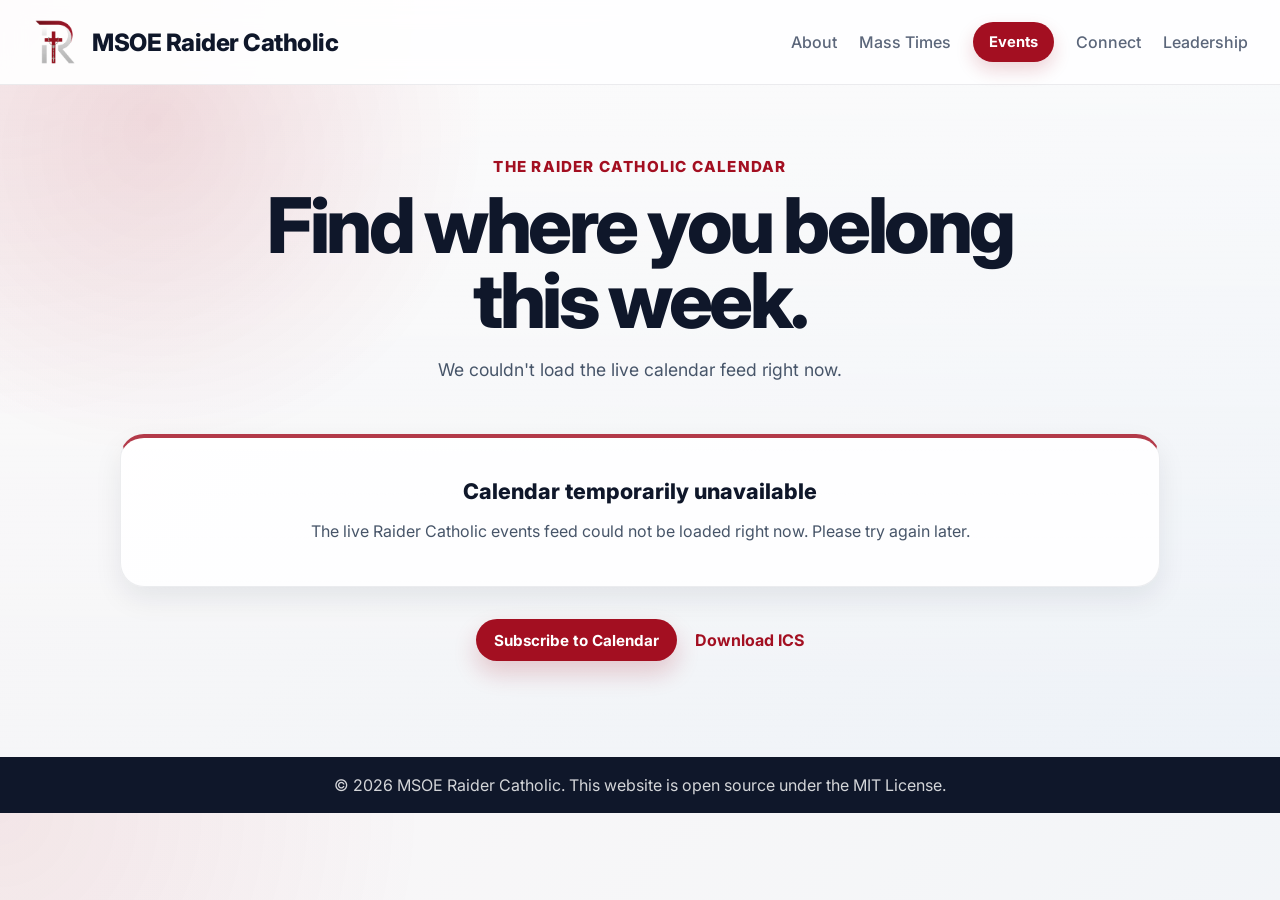
==== commit d562e3b2: "Make events the focus of the school-year site" ====
--- a/calendar.html
+++ b/calendar.html
@@ -20,7 +20,7 @@
     href="https://fonts.googleapis.com/css2?family=Inter:wght@400;500;600;700;800&display=swap"
     rel="stylesheet"
   />
-  <link rel="stylesheet" href="style.css?v=4" />
+  <link rel="stylesheet" href="style.css?v=5" />
 </head>
 <body>
   <header class="site-header reveal">
@@ -45,17 +45,9 @@
       <nav class="site-nav" id="siteNav">
         <a href="index.html#about">About</a>
         <a href="index.html#mass-times">Mass Times</a>
-        <a href="calendar.html">Events</a>
+        <a href="calendar.html" class="nav-events-link" aria-current="page">Events</a>
         <a href="index.html#connect">Connect</a>
         <a href="index.html#leadership">Leadership</a>
-        <a
-          class="nav-signup-link"
-          href="https://docs.google.com/forms/d/e/1FAIpQLSfFIb83_XCL5WrTyKHX35n0NBtv4AnkqXI6pswNWS89kE7G2A/viewform?usp=header"
-          target="_blank"
-          rel="noopener noreferrer"
-        >
-          Join Raider Catholic
-        </a>
       </nav>
     </div>
   </header>
@@ -64,9 +56,9 @@
     <section class="section calendar-top-section reveal">
       <div class="container">
         <div class="section-heading reveal">
-          <p class="section-label">Raider Catholic Events</p>
-          <h1 class="calendar-page-title">Upcoming Events</h1>
-          <p class="section-subtitle" id="calendarStatus">
+          <p class="section-label">The Raider Catholic Calendar</p>
+          <h1 class="calendar-page-title">Find where you belong this week.</h1>
+          <p class="section-subtitle" id="calendarStatus" aria-live="polite">
             Loading upcoming events...
           </p>
         </div>
@@ -100,6 +92,6 @@
     </div>
   </footer>
 
-  <script src="script.js?v=4"></script>
+  <script src="script.js?v=5"></script>
 </body>
 </html>
--- a/style.css
+++ b/style.css
@@ -112,7 +112,7 @@
   color: var(--raider-red);
 }
 
-.site-nav .nav-signup-link {
+.site-nav .nav-events-link {
   display: inline-flex;
   align-items: center;
   min-height: 40px;
@@ -126,7 +126,7 @@
   transition: background 0.22s ease, transform 0.22s ease, box-shadow 0.22s ease;
 }
 
-.site-nav .nav-signup-link:hover {
+.site-nav .nav-events-link:hover {
   background: var(--raider-red-dark);
   color: var(--white);
   transform: translateY(-2px);
@@ -159,37 +159,38 @@
   overflow: hidden;
 }
 
-.welcome-hero {
+.events-hero {
   background:
-    linear-gradient(115deg, rgba(255, 255, 255, 0.96) 0%, rgba(252, 247, 248, 0.9) 51%, rgba(237, 228, 232, 0.84) 100%),
-    radial-gradient(circle at 78% 22%, rgba(163, 15, 33, 0.22), transparent 30%);
-}
-
-.welcome-hero::before,
-.welcome-hero::after {
+    radial-gradient(circle at 83% 18%, rgba(216, 45, 67, 0.3), transparent 30%),
+    linear-gradient(125deg, #0f172a 0%, #22131c 52%, #61101c 100%);
+  color: var(--white);
+}
+
+.events-hero::before,
+.events-hero::after {
   content: "";
   position: absolute;
+  pointer-events: none;
+}
+
+.events-hero::before {
+  inset: 0;
+  opacity: 0.18;
+  background-image:
+    linear-gradient(rgba(255, 255, 255, 0.08) 1px, transparent 1px),
+    linear-gradient(90deg, rgba(255, 255, 255, 0.08) 1px, transparent 1px);
+  background-size: 52px 52px;
+  mask-image: linear-gradient(to right, black, transparent 58%);
+}
+
+.events-hero::after {
+  width: 420px;
+  height: 420px;
+  left: -250px;
+  bottom: -260px;
+  border: 1px solid rgba(255, 255, 255, 0.1);
   border-radius: 50%;
-  pointer-events: none;
-}
-
-.welcome-hero::before {
-  width: 460px;
-  height: 460px;
-  top: -280px;
-  right: 8%;
-  border: 1px solid rgba(163, 15, 33, 0.14);
-  box-shadow:
-    0 0 0 70px rgba(163, 15, 33, 0.025),
-    0 0 0 140px rgba(163, 15, 33, 0.018);
-}
-
-.welcome-hero::after {
-  width: 180px;
-  height: 180px;
-  left: -110px;
-  bottom: 8%;
-  background: rgba(163, 15, 33, 0.06);
+  box-shadow: 0 0 0 72px rgba(255, 255, 255, 0.018);
 }
 
 .hero-overlay {
@@ -210,164 +211,219 @@
   z-index: 2;
 }
 
-.welcome-hero-layout {
+.events-hero-layout {
   display: grid;
-  grid-template-columns: minmax(0, 1.12fr) minmax(340px, 0.88fr);
+  grid-template-columns: minmax(0, 0.88fr) minmax(440px, 1.12fr);
   align-items: center;
-  gap: clamp(42px, 6vw, 84px);
-  padding-top: 72px;
-  padding-bottom: 44px;
+  gap: clamp(40px, 5vw, 70px);
+  padding-top: 54px;
+  padding-bottom: 34px;
   text-align: left;
 }
 
-.welcome-hero-copy {
-  max-width: 680px;
-}
-
-.welcome-hero .eyebrow {
-  position: relative;
-  padding-left: 38px;
-  background: transparent;
-}
-
-.welcome-hero .eyebrow::before {
-  content: "";
-  position: absolute;
-  left: 14px;
-  top: 50%;
-  width: 14px;
-  height: 2px;
-  background: var(--raider-red);
-  transform: translateY(-50%);
-}
-
-.welcome-hero h1 {
-  max-width: 760px;
-  font-size: clamp(3.3rem, 6.7vw, 6rem);
+.events-hero-copy {
+  max-width: 560px;
+}
+
+.events-hero .eyebrow {
+  background: rgba(255, 255, 255, 0.1);
+  color: #f8c8cf;
+  border: 1px solid rgba(255, 255, 255, 0.12);
+}
+
+.events-hero h1 {
+  max-width: 620px;
+  font-size: clamp(3.5rem, 6.7vw, 6.4rem);
   line-height: 0.96;
 }
 
-.welcome-hero .hero-subtitle {
-  width: min(650px, 100%);
-  margin: 24px 0 32px;
-}
-
-.welcome-hero .hero-actions {
+.events-hero .hero-subtitle {
+  width: min(560px, 100%);
+  margin: 24px 0 30px;
+  color: rgba(255, 255, 255, 0.72);
+}
+
+.events-hero .hero-actions {
   justify-content: flex-start;
 }
 
-.signup-button {
+.events-hero .events-button {
   gap: 12px;
   min-height: 58px;
   padding: 0 28px;
-}
-
-.signup-button span {
+  background: var(--white);
+  color: var(--raider-red-dark);
+  box-shadow: 0 16px 32px rgba(0, 0, 0, 0.22);
+}
+
+.events-hero .events-button:hover {
+  background: #fff4f5;
+  color: var(--raider-red-dark);
+  box-shadow: 0 20px 38px rgba(0, 0, 0, 0.28);
+}
+
+.events-hero .events-button span {
   font-size: 1.3rem;
   line-height: 1;
   transition: transform 0.22s ease;
 }
 
-.signup-button:hover span {
+.events-hero .events-button:hover span {
   transform: translateX(4px);
 }
 
-.signup-form-note {
+.events-hero .button-secondary {
+  background: rgba(255, 255, 255, 0.08);
+  border-color: rgba(255, 255, 255, 0.24);
+  color: var(--white);
+}
+
+.events-hero .button-secondary:hover {
+  background: rgba(255, 255, 255, 0.16);
+  box-shadow: none;
+}
+
+.events-feed-note {
+  display: flex;
+  align-items: center;
+  gap: 10px;
   margin: 18px 0 0;
-  color: var(--navy-soft);
+  color: rgba(255, 255, 255, 0.62);
   font-size: 0.92rem;
 }
 
-.signup-invitation-card {
+.events-feed-note span {
+  width: 8px;
+  height: 8px;
+  flex-shrink: 0;
+  border-radius: 50%;
+  background: #86efac;
+  box-shadow: 0 0 0 5px rgba(134, 239, 172, 0.12);
+}
+
+.events-hero-calendar {
   position: relative;
   overflow: hidden;
-  padding: clamp(28px, 4vw, 42px);
-  border: 1px solid rgba(255, 255, 255, 0.12);
-  border-radius: 34px 10px 34px 34px;
-  background:
-    radial-gradient(circle at 100% 0%, rgba(255, 255, 255, 0.12), transparent 30%),
-    linear-gradient(145deg, #2a0d14 0%, #78111f 64%, #a30f21 100%);
-  color: var(--white);
-  box-shadow: 0 30px 70px rgba(74, 10, 20, 0.28);
-}
-
-.signup-invitation-card::after {
+  padding: clamp(26px, 3.4vw, 38px);
+  border: 1px solid rgba(255, 255, 255, 0.54);
+  border-radius: 32px 10px 32px 32px;
+  background: rgba(255, 255, 255, 0.96);
+  color: var(--navy);
+  box-shadow: 0 30px 70px rgba(0, 0, 0, 0.28);
+}
+
+.events-hero-calendar::after {
   content: "";
   position: absolute;
-  top: -46px;
-  right: -46px;
-  width: 128px;
-  height: 128px;
-  border: 1px solid rgba(255, 255, 255, 0.18);
+  top: -60px;
+  right: -60px;
+  width: 150px;
+  height: 150px;
+  border: 1px solid rgba(163, 15, 33, 0.14);
   border-radius: 50%;
 }
 
-.signup-card-kicker {
-  margin: 0 0 12px;
-  color: #f5c4cb;
+.events-hero-calendar-heading {
+  position: relative;
+  z-index: 1;
+  display: flex;
+  align-items: flex-end;
+  justify-content: space-between;
+  gap: 20px;
+  margin-bottom: 10px;
+}
+
+.events-calendar-kicker {
+  margin: 0 0 8px;
+  color: var(--raider-red);
   font-size: 0.82rem;
   font-weight: 800;
   letter-spacing: 0.12em;
   text-transform: uppercase;
 }
 
-.signup-invitation-card h2 {
+.events-hero-calendar h2 {
   margin: 0;
-  max-width: 420px;
-  font-size: clamp(1.9rem, 3vw, 2.7rem);
-  line-height: 1.06;
-  letter-spacing: -0.035em;
-}
-
-.signup-invitation-card > p:not(.signup-card-kicker):not(.signup-card-welcome) {
-  margin: 16px 0 0;
-  color: rgba(255, 255, 255, 0.78);
-  line-height: 1.7;
-}
-
-.signup-benefit-list {
-  display: grid;
-  gap: 0;
-  margin: 28px 0 0;
-  padding: 0;
-  list-style: none;
-}
-
-.signup-benefit-list li {
-  display: grid;
-  grid-template-columns: 38px 1fr;
-  gap: 14px;
-  align-items: start;
-  padding: 16px 0;
-  border-top: 1px solid rgba(255, 255, 255, 0.14);
-  color: rgba(255, 255, 255, 0.82);
+  font-size: clamp(1.7rem, 2.5vw, 2.3rem);
+  line-height: 1.05;
+  letter-spacing: -0.03em;
+}
+
+.events-calendar-link {
+  position: relative;
+  z-index: 1;
+  flex-shrink: 0;
+  color: var(--raider-red);
+  font-size: 0.9rem;
+  font-weight: 800;
+}
+
+.events-calendar-link:hover {
+  color: var(--raider-red-dark);
+}
+
+.events-hero-status {
+  margin: 0 0 18px;
+  color: var(--navy-soft);
+  font-size: 0.92rem;
   line-height: 1.55;
 }
 
-.signup-benefit-list strong {
-  color: var(--white);
-}
-
-.signup-benefit-number {
-  color: #f5c4cb;
-  font-size: 0.78rem;
-  font-weight: 800;
-  letter-spacing: 0.08em;
-}
-
-.signup-card-welcome {
-  margin: 18px 0 0;
-  padding-top: 18px;
-  border-top: 1px solid rgba(255, 255, 255, 0.14);
-  color: var(--white);
-  font-weight: 700;
-  line-height: 1.55;
-}
-
-.welcome-hero .scroll-indicator {
+.events-grid.events-hero-grid {
+  position: relative;
+  z-index: 1;
+  grid-template-columns: repeat(2, minmax(0, 1fr));
+  gap: 10px;
+}
+
+.events-grid.events-hero-grid .event-card:first-child {
+  grid-column: 1 / -1;
+  background: linear-gradient(110deg, #fff7f8, #f8f7f8);
+}
+
+.events-hero-grid .event-card {
+  padding: 16px 18px;
+  border: 1px solid rgba(15, 23, 42, 0.07);
+  border-left: 4px solid var(--raider-red);
+  border-radius: 14px;
+  background: #f8f7f8;
+  box-shadow: none;
+}
+
+.events-hero-grid .event-card h3 {
+  margin-bottom: 8px;
+  font-size: 1.05rem;
+}
+
+.events-hero-grid .event-card-meta {
+  grid-template-columns: repeat(2, minmax(0, 1fr));
+  gap: 3px 16px;
+  margin-bottom: 0;
+}
+
+.events-hero-grid .event-meta-row {
+  gap: 7px;
+  font-size: 0.82rem;
+  line-height: 1.4;
+}
+
+.events-hero-grid .event-meta-row:last-child {
+  grid-column: 1 / -1;
+}
+
+.events-hero-grid .event-description {
+  display: none;
+}
+
+.events-hero .scroll-indicator {
   grid-column: 1 / -1;
   justify-self: center;
   margin-top: 0;
+  color: rgba(255, 255, 255, 0.74);
+}
+
+.events-hero .scroll-indicator:hover {
+  color: var(--white);
 }
 
 .eyebrow {
@@ -748,16 +804,27 @@
 
 /* Calendar page */
 .calendar-top-section {
-  padding-top: 56px;
-  padding-bottom: 86px;
+  position: relative;
+  padding-top: 72px;
+  padding-bottom: 96px;
+  background:
+    radial-gradient(circle at 12% 5%, rgba(163, 15, 33, 0.12), transparent 26%),
+    linear-gradient(180deg, rgba(255, 255, 255, 0.48), rgba(255, 255, 255, 0));
+}
+
+.calendar-top-section .section-heading {
+  max-width: 880px;
+  margin-right: auto;
+  margin-bottom: 50px;
+  margin-left: auto;
 }
 
 .calendar-page-title {
   margin: 0;
-  font-size: clamp(2.4rem, 5vw, 4rem);
+  font-size: clamp(2.7rem, 6vw, 5rem);
   font-weight: 800;
-  letter-spacing: -0.03em;
-  line-height: 1;
+  letter-spacing: -0.045em;
+  line-height: 0.98;
 }
 
 .events-grid {
@@ -768,6 +835,21 @@
 
 .event-card {
   padding: 28px;
+}
+
+.calendar-top-section .events-grid {
+  max-width: 1040px;
+  margin: 0 auto;
+}
+
+.calendar-top-section .event-card {
+  border-top: 4px solid rgba(163, 15, 33, 0.82);
+  transition: transform 0.22s ease, box-shadow 0.22s ease;
+}
+
+.calendar-top-section .event-card:hover {
+  transform: translateY(-4px);
+  box-shadow: 0 20px 38px rgba(15, 23, 42, 0.13);
 }
 
 .event-card-meta {
@@ -895,9 +977,10 @@
   .button,
   .scroll-indicator,
   .site-nav,
-  .signup-button span,
+  .events-hero .events-button span,
   .map-chip,
-  .calendar-text-link {
+  .calendar-text-link,
+  .calendar-top-section .event-card {
     transition: none !important;
     transform: none !important;
     opacity: 1 !important;
@@ -944,34 +1027,35 @@
 }
 
 @media (max-width: 980px) {
-  .welcome-hero-layout,
+  .events-hero-layout,
   .about-grid,
   .card-grid,
   .events-grid {
     grid-template-columns: 1fr;
   }
 
-  .welcome-hero-layout {
+  .events-hero-layout {
     gap: 34px;
   }
 
-  .welcome-hero-copy {
+  .events-hero-copy {
     max-width: 760px;
     margin: 0 auto;
     text-align: center;
   }
 
-  .welcome-hero .hero-subtitle {
+  .events-hero .hero-subtitle {
     margin-right: auto;
     margin-left: auto;
   }
 
-  .welcome-hero .hero-actions {
+  .events-hero .hero-actions,
+  .events-feed-note {
     justify-content: center;
   }
 
-  .signup-invitation-card {
-    width: min(680px, 100%);
+  .events-hero-calendar {
+    width: min(760px, 100%);
     margin: 0 auto;
   }
 
@@ -1019,19 +1103,23 @@
     transform: translateY(0);
   }
 
-  .site-nav .nav-signup-link {
+  .site-nav .nav-events-link {
     width: 100%;
     justify-content: center;
     margin-top: 4px;
   }
 
+  #subscribeCalendarButton {
+    display: none;
+  }
+
   .hero-content {
     padding: 100px 0 70px;
   }
 
-  .welcome-hero-layout {
-    padding-top: 64px;
-    padding-bottom: 44px;
+  .events-hero-layout {
+    padding-top: 58px;
+    padding-bottom: 38px;
   }
 
   .brand-text {
@@ -1089,21 +1177,38 @@
     align-items: stretch;
   }
 
-  .welcome-hero h1 {
-    font-size: clamp(3rem, 15vw, 4.6rem);
-  }
-
-  .signup-form-note {
-    text-align: center;
-  }
-
-  .signup-invitation-card {
-    padding: 28px 24px;
-    border-radius: 26px 8px 26px 26px;
-  }
-
-  .signup-benefit-list li {
-    grid-template-columns: 34px 1fr;
+  .events-hero h1 {
+    font-size: clamp(3.2rem, 15vw, 4.8rem);
+  }
+
+  .events-hero .button-secondary,
+  .events-feed-note {
+    display: none;
+  }
+
+  .events-hero-calendar {
+    padding: 24px 20px;
+    border-radius: 24px 8px 24px 24px;
+  }
+
+  .events-hero-calendar-heading {
+    align-items: flex-start;
+  }
+
+  .events-hero-grid .event-card-meta {
+    grid-template-columns: 1fr;
+  }
+
+  .events-hero-grid .event-meta-row:last-child {
+    grid-column: auto;
+  }
+
+  .events-grid.events-hero-grid {
+    grid-template-columns: 1fr;
+  }
+
+  .events-grid.events-hero-grid .event-card:first-child {
+    grid-column: auto;
   }
 
   .button {
